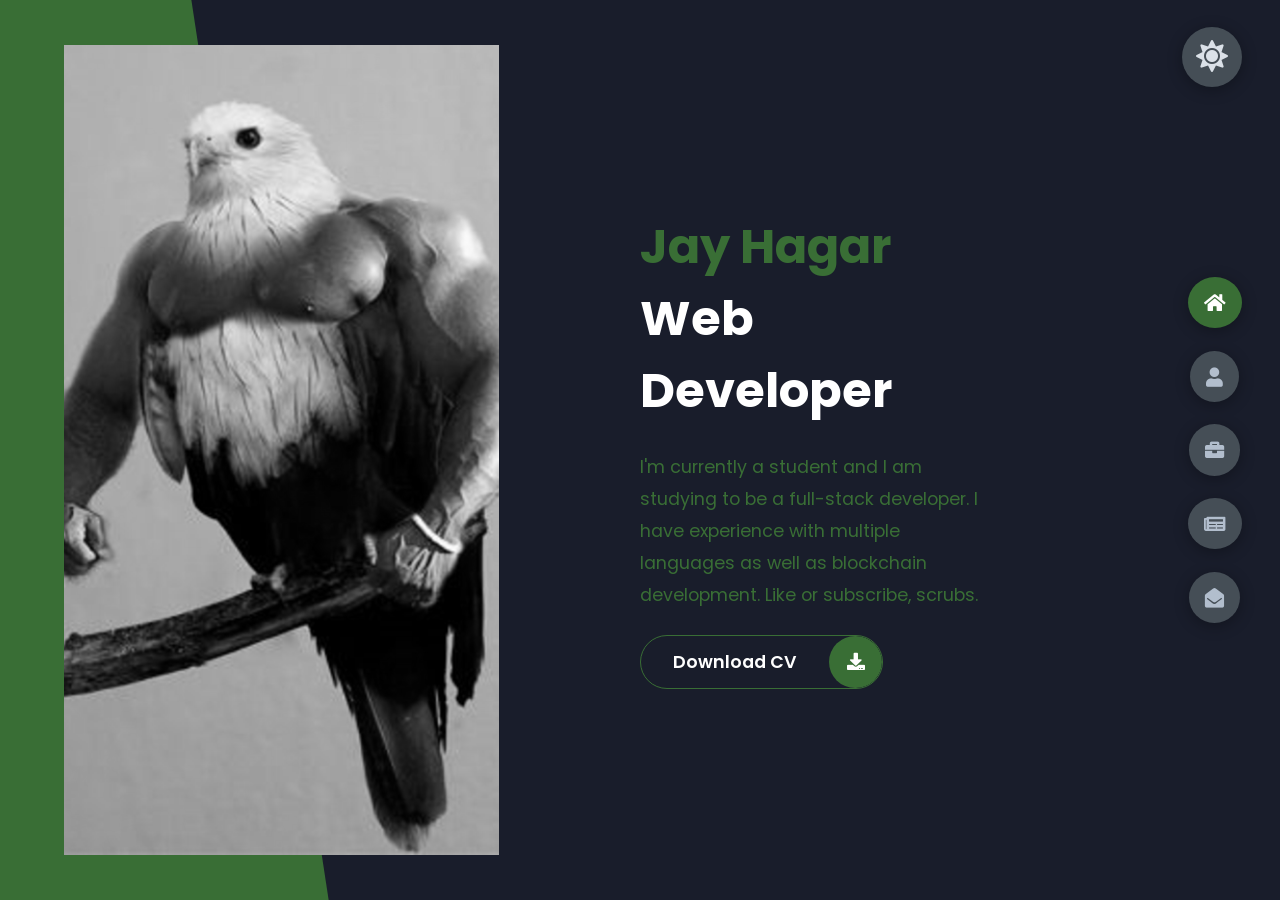
==== index.html @ 5b9f8943 "Initial Portfolio using template from Repository Template is from my Javascript-Portfolio repository" ====
<!DOCTYPE html>
<html lang="en">
<head>
    <meta charset="UTF-8">
    <meta http-equiv="X-UA-Compatible" content="IE=edge">
    <meta name="viewport" content="width=device-width, initial-scale=1.0">
    <link rel="stylesheet" href="styles/styles.css">
    <link rel="preconnect" href="https://fonts.googleapis.com">
    <link rel="preconnect" href="https://fonts.gstatic.com" crossorigin>
    <link href="https://fonts.googleapis.com/css2?family=Poppins:wght@100;200;300;400;500;700;800&display=swap" rel="stylesheet">
    <link rel="stylesheet" href="https://cdnjs.cloudflare.com/ajax/libs/font-awesome/5.15.4/css/all.min.css" integrity="sha512-1ycn6IcaQQ40/MKBW2W4Rhis/DbILU74C1vSrLJxCq57o941Ym01SwNsOMqvEBFlcgUa6xLiPY/NS5R+E6ztJQ==" crossorigin="anonymous" referrerpolicy="no-referrer" />

    <title>Portfolio</title>
</head>
<body class="main-content">
    <header class="section sec1 header active" id="home">
        <div class="header-content">
            <div class="left-header">
                <div class="header-shape"></div>
                <div class="image">
                    <img src="img/muscle_eagle.png" alt="">
                </div>
            </div>
            <div class="right-header">
                <h1 class="name">
                    <span>Jay Hagar</span>
                    </br>Web Developer
                </h1>
                <p>
                    I'm currently a student and I am studying to be a full-stack developer.
                    I have experience with multiple languages as well as blockchain development.
                    Like or subscribe, scrubs.
                </p>
                <div class="btn-con">
                    <a href="" class="main-btn">
                        <span class="btn-text">Download CV</span>
                        <span class="btn-icon"><i class="fas fa-download"></i></span>
                    </a>
                </div>
            </div>
        </div>
    </header>
    <main>
        <section class="section sec2 about" id="about">
            <div class="about-content">
                <div class="main-title">
                    <h2>About <span>me</span><span class="bg-text">my stats</span></h2>
                </div>
                <div class="about-container">
                    <div class="left-about">
                        <h4>Information about me</h4>
                        <p>
                            Lorem ipsum dolor sit amet consectetur adipisicing elit. 
                            Quia id vitae, illo tenetur odio quibusdam vero vel 
                            blanditiis omnis recusandae laboriosam ea voluptatem quod, 
                            labore dicta nihil rerum eligendi nemo.
                        </p>
                        <div class="btn-con">
                            <a href="" class="main-btn">
                                <span class="btn-text">Download CV</span>
                                <span class="btn-icon"><i class="fas fa-download"></i></span>
                            </a>
                        </div>
                    </div>
                    <div class="right-about">
                        <div class="about-item">
                            <div class="about-text">
                                <p class="large-text">10+</p>
                                <p class="small-text">Projects <br /> Completed</p>
                            </div>
                        </div>
                        <div class="about-item">
                            <div class="about-text">
                                <p class="large-text">4</p>
                                <p class="small-text">Proficient <br /> Languages</p>
                            </div>
                        </div>
                        <div class="about-item">
                            <div class="about-text">
                                <p class="large-text">3+</p>
                                <p class="small-text">Years of <br /> programming experience</p>
                            </div>
                        </div>
                    </div>
                </div>
                <div class="about-stats">
                    <h4 class="stat-title">My Skills</h4>
                    <!-- Progress bar object: displays skill progress in percentages -->
                    <div class="progress-bars">
                        <div class="progress-bar">
                            <p class="prog-title">Html5</p>
                            <div class="prog-container">
                                <p class="prog-text">65%</p>
                                <div class="progress">
                                    <span class="html"></span>
                                </div>
                            </div>
                        </div>
                        <div class="progress-bar">
                            <p class="prog-title">Python</p>
                            <div class="prog-container">
                                <p class="prog-text">100%</p>
                                <div class="progress">
                                    <span class="python"></span>
                                </div>
                            </div>
                        </div>
                        <div class="progress-bar">
                            <p class="prog-title">Javascript</p>
                            <div class="prog-container">
                                <p class="prog-text">50%</p>
                                <div class="progress">
                                    <span class="javascript"></span>
                                </div>
                            </div>
                        </div>
                        <div class="progress-bar">
                            <p class="prog-title">C++</p>
                            <div class="prog-container">
                                <p class="prog-text">75%</p>
                                <div class="progress">
                                    <span class="cplusplus"></span>
                                </div>
                            </div>
                        </div>
                    </div>
                </div>
                <!-- Timeline of jobs/education/work/etc -->
                <h4 class="stat-title">Work History</h4>
                <div class="timeline">
                    <div class="timeline-item">
                        <div class="tl-icon">
                            <i class="fas fa-briefcase"></i>
                        </div>
                        <p class="tl-duration">2010 - 2012</p>
                        <h5>Web Developer <span> - Fauxcrosoft</span></h5>
                        <p>
                            Lorem ipsum dolor sit amet, consec tetur adipisicing elit.
                        </p>
                    </div>
                    <div class="timeline-item">
                        <div class="tl-icon">
                            <i class="fas fa-briefcase"></i>
                        </div>
                        <p class="tl-duration">2012 - 2015</p>
                        <h5>Anthropology Degree<span> - University of Arkansas</span></h5>
                        <p>
                            Lorem ipsum dolor sit amet, consec tetur adipisicing elit.
                        </p>
                    </div>
                    <div class="timeline-item">
                        <div class="tl-icon">
                            <i class="fas fa-briefcase"></i>
                        </div>
                        <p class="tl-duration">2015 - 2019</p>
                        <h5>Computer Science Degree <span> - University of North Texas</span></h5>
                        <p>
                            Lorem ipsum dolor sit amet, consec tetur adipisicing elit.
                        </p>
                    </div>
                    <div class="timeline-item">
                        <div class="tl-icon">
                            <i class="fas fa-briefcase"></i>
                        </div>
                        <p class="tl-duration">2019 - present</p>
                        <h5>Web Developer <span> - Freelance</span></h5>
                        <p>
                            Lorem ipsum dolor sit amet, consec tetur adipisicing elit.
                        </p>
                    </div>
                </div>
            </div>
        </section>
        <section class="section sec3 portfolio" id="portfolio">
            <div class="main-title">
                <h2>My <span>Portfolio</span><span class="bg-text">My Work</span></h2>
            </div>
            <p class="portfolio-text">
                Here are the projects I have worked on in various programming languages and frameworks.
            </p>
            <div class="portfolios">
                <div class="portfolio-item">
                    <div class="image">
                        <img src="img/pexels-soumil-kumar.jpg" alt="">
                        <div class="hover-items">
                            <h3>Project Source</h3>
                            <div class="icons">
                                
                                <a class= "icon" href="#" target="_blank">
                                    <i class="fab fa-github"></i>
                                </a>
                            </div>
                        </div>
                    </div>
                </div>
                <div class="portfolio-item">
                    <div class="image">
                        <img src="img/pexels-soumil-kumar.jpg" alt="">
                        <div class="hover-items">
                            <h3>Project Source</h3>
                            <div class="icons">
                                
                                <a class= "icon" href="#" target="_blank">
                                    <i class="fab fa-github"></i>
                                </a>
                            </div>
                        </div>
                    </div>
                </div>
                <div class="portfolio-item">
                    <div class="image">
                        <img src="img/pexels-soumil-kumar.jpg" alt="">
                        <div class="hover-items">
                            <h3>Project Source</h3>
                            <div class="icons">
                                
                                <a class= "icon" href="#" target="_blank">
                                    <i class="fab fa-github"></i>
                                </a>
                            </div>
                        </div>
                    </div>
                </div>
                <div class="portfolio-item">
                    <div class="image">
                        <img src="img/pexels-soumil-kumar.jpg" alt="">
                        <div class="hover-items">
                            <h3>Project Source</h3>
                            <div class="icons">
                                
                                <a class= "icon" href="#" target="_blank">
                                    <i class="fab fa-github"></i>
                                </a>
                            </div>
                        </div>
                    </div>
                </div>
                <div class="portfolio-item">
                    <div class="image">
                        <img src="img/pexels-soumil-kumar.jpg" alt="">
                        <div class="hover-items">
                            <h3>Project Source</h3>
                            <div class="icons">
                                
                                <a class= "icon" href="#" target="_blank">
                                    <i class="fab fa-github"></i>
                                </a>
                            </div>
                        </div>
                    </div>
                </div>
                <div class="portfolio-item">
                    <div class="image">
                        <img src="img/pexels-soumil-kumar.jpg" alt="">
                        <div class="hover-items">
                            <h3>Project Source</h3>
                            <div class="icons">
                                
                                <a class= "icon" href="#" target="_blank">
                                    <i class="fab fa-github"></i>
                                </a>
                            </div>
                        </div>
                    </div>
                </div>
            </div>
        </section>
        <section class="section sec4 blogs" id="blogs">
            <div class="main-title">
                <h2>My <span>Blog Posts</span><span class="bg-text">Blogs</span></h2>
            </div>
            <div class="blog-container">
                <div class="blog">
                    <div class="blog-image">
                        <img src="img/pexels-soumil-kumar.jpg" alt="">
                    </div>
                    <div class="blog-text">
                        <h4>How to create your own website</h4>
                        <p>
                            Lorem ipsum dolor sit amet, consectetur adipisicing elit.
                        </p>
                    </div>
                </div>
                <div class="blog">
                    <div class="blog-image">
                        <img src="img/pexels-soumil-kumar.jpg" alt="">
                    </div>
                    <div class="blog-text">
                        <h4>How to create your own website</h4>
                        <p>
                            Lorem ipsum dolor sit amet, consectetur adipisicing elit.
                        </p>
                    </div>
                </div>
                <div class="blog">
                    <div class="blog-image">
                        <img src="img/pexels-soumil-kumar.jpg" alt="">
                    </div>
                    <div class="blog-text">
                        <h4>How to create your own website</h4>
                        <p>
                            Lorem ipsum dolor sit amet, consectetur adipisicing elit.
                        </p>
                    </div>
                </div>
                <div class="blog">
                    <div class="blog-image">
                        <img src="img/pexels-soumil-kumar.jpg" alt="">
                    </div>
                    <div class="blog-text">
                        <h4>How to create your own website</h4>
                        <p>
                            Lorem ipsum dolor sit amet, consectetur adipisicing elit.
                        </p>
                    </div>
                </div>
                <div class="blog">
                    <div class="blog-image">
                        <img src="img/pexels-soumil-kumar.jpg" alt="">
                    </div>
                    <div class="blog-text">
                        <h4>How to create your own website</h4>
                        <p>
                            Lorem ipsum dolor sit amet, consectetur adipisicing elit.
                        </p>
                    </div>
                </div>
                <div class="blog">
                    <div class="blog-image">
                        <img src="img/pexels-soumil-kumar.jpg" alt="">
                    </div>
                    <div class="blog-text">
                        <h4>How to create your own website</h4>
                        <p>
                            Lorem ipsum dolor sit amet, consectetur adipisicing elit.
                        </p>
                    </div>
                </div>
            </div>
        </section>
        <section class="section sec5 contact" id="contact">
            <div class="main-title">
                <h2>Contact <span>Me</span><span class="bg-text">Information</span></h2>
            </div>
            <div class="contact-container">
                <div class="left-contact">
                    <h4>Contact Me Here</h4>
                    <p>
                        Lorem ipsum dolor sit amet, consectetur adipisicing elit.
                    </p>
                    <div class="contact-info">
                        <div class="contact-item">
                            <div class="icon">
                                <i class="fas fa-map-marker-alt"></i>
                                Location
                            </div>
                            <p>: Denton, Texas </p>
                        </div>
                        <div class="contact-item">
                            <div class="icon">
                                <i class="fas fa-briefcase"></i>
                                <a href="https://www.linkedin.com/in/jeffrey-t-hagar/" target="_blank">Linked-In</a>
                            </div>
                            <p>: <a href="https://www.linkedin.com/in/jeffrey-t-hagar/" target="_blank">Jeffrey Hagar</a></p>
                        </div>
                        <div class="contact-item">
                            <div class="icon">
                                <i class="fas fa-map-marker-alt"></i>
                                Email
                            </div>
                            <p>: Jaythagar@gmail.com </p>
                        </div>
                    </div>
                    <div class="contact-icons">
                        <div class="icon">
                            <a href="https://www.linkedin.com/in/jeffrey-t-hagar/" target="_blank">
                                <i class="fab fa-linkedin"></i>
                            </a>
                        </div>
                        <div class="icon">
                            <!-- target="_blank" creates a new tab after clicking link-->
                            <a href="https://www.github.com/jthagar" target="_blank">
                                <i class="fab fa-github"></i>
                            </a>
                        </div>
                    </div>
                </div>
                <div class="right-contact">
                    <div class="contact-form">
                        <div class="input-control input-secondary">
                            <input type="text" required placeholder="Name">
                            <input type="text" required placeholder="Email">
                        </div>
                        <div class="input-control">
                            <input type="text" required placeholder="Subject">
                        </div>
                        <div class="input-control">
                            <textarea name="text" id="" cols="15" rows="8" placeholder="Message..."></textarea>
                        </div>
                        <div class="submit-btn">
                            <a href="" class="main-btn">
                                <span class="btn-text">Submit</span>
                                <span class="btn-icon"><i class="fas fa-regular fa-envelope"></i></span>
                            </a>
                        </div>
                    </div>
                </div>
            </div>
        </section>  
    </main>

    <div class="controls">
        <div class="control control-1 active-btn" data-id="home">
            <i class="fas fa-home " ></i>
        </div>
        <div class="control control-2" data-id="about">
            <i class="fas fa-user"></i>
        </div>
        <div class="control control-3" data-id="portfolio">
            <i class="fas fa-briefcase"></i>
        </div>
        <div class="control control-4" data-id="blogs">
            <i class="fas fa-newspaper"></i>
        </div>
        <div class="control control-5" data-id="contact">
            <i class="fas fa-envelope-open"></i>
        </div>
    </div>

    <div class="theme-btn-con">
        <div class="theme-btn" data-id="">
            <i class="fas fa-sun" ></i>
        </div>
    </div>

    <script src="app.js"></script>
</body>
</html>
---- styles/styles.css ----
/* This CSS document was created with SASS */
* {
  margin: 0;
  padding: 0;
  -webkit-box-sizing: border-box;
          box-sizing: border-box;
  list-style: none;
}

:root {
  --color-primary: #191d2b;
  --color-secondary: #396e35;
  --color-white: #FFFFFF;
  --color-black: #000;
  --color-grey-0: #f8f8f8;
  --color-grey-1: #dbe1e8;
  --color-grey-2: #b2becd;
  --color-grey-3: #6c7983;
  --color-grey-4: #454e56;
  --color-grey-5: #2a2e35;
  --color-grey-6: #12181b;
  --br-sm-2: 14px;
  --box-shadow-1: 0 3px 15px rgba(0, 0, 0, 0.3);
}

.light-mode {
  --color-primary: #f8f8f8;
  --color-secondary: #703483;
  --color-white: #000;
  --color-black: #FFFFFF;
  --color-grey-6: #f8f8f8;
  --color-grey-5: #dbe1e8;
  --color-grey-4: #b2becd;
  --color-grey-3: #6c7983;
  --color-grey-2: #454e56;
  --color-grey-1: #2a2e35;
  --color-grey-0: #12181b;
  --br-sm-2: 14px;
  --box-shadow-1: 0 3px 15px rgba(0, 0, 0, 0.3);
  --box-shadow-2: 0 3px 15px rgba(0, 0, 0, 0.6);
}

body {
  background-color: var(--color-primary);
  font-family: 'Poppins', sans-serif;
  font-size: 1.1rem;
  color: var(--color-white);
  -webkit-transition: all .4s ease-in-out;
  transition: all .4s ease-in-out;
}

a {
  display: inline-block;
  text-decoration: none;
  color: inherit;
  font-family: inherit;
}

header {
  overflow: hidden;
  top: 0;
  left: 0;
  width: 100%;
  height: 100vh;
  color: var(--color-white);
  /* set controls for screen width <= 600px */
}

@media screen and (max-width: 600px) {
  header {
    height: 90vh;
    max-width: 600px;
  }
}

section {
  min-height: 100vh;
  width: 100%;
  position: absolute;
  left: 0;
  top: 0;
  padding-top: 3rem;
  padding-left: 5rem;
  padding-right: 12rem;
}

.section {
  -webkit-transform: translateY(-100%) scale(0);
          transform: translateY(-100%) scale(0);
  -webkit-transition: all .4s ease-in-out;
  transition: all .4s ease-in-out;
  background-color: var(--color-primary);
}

.sec1 {
  display: none;
  -webkit-transform: translateY(0) scale(1);
          transform: translateY(0) scale(1);
}

.sec2 {
  display: none;
  -webkit-transform: translateY(0) scale(1);
          transform: translateY(0) scale(1);
}

.sec3 {
  display: none;
  -webkit-transform: translateY(0) scale(1);
          transform: translateY(0) scale(1);
}

.sec4 {
  display: none;
  -webkit-transform: translateY(0) scale(1);
          transform: translateY(0) scale(1);
}

.sec5 {
  display: none;
  -webkit-transform: translateY(0) scale(1);
          transform: translateY(0) scale(1);
}

.active {
  display: block;
  -webkit-animation: scaleAnim 1s ease-in-out;
          animation: scaleAnim 1s ease-in-out;
}

@-webkit-keyframes scaleAnim {
  0% {
    -webkit-transform: translateY(-100%) scaleY(0);
            transform: translateY(-100%) scaleY(0);
  }
  100% {
    -webkit-transform: translateY(0) scaleY(1);
            transform: translateY(0) scaleY(1);
  }
}

@keyframes scaleAnim {
  0% {
    -webkit-transform: translateY(-100%) scaleY(0);
            transform: translateY(-100%) scaleY(0);
  }
  100% {
    -webkit-transform: translateY(0) scaleY(1);
            transform: translateY(0) scaleY(1);
  }
}

.controls {
  position: fixed;
  z-index: 10;
  top: 50%;
  right: 3%;
  display: -webkit-box;
  display: -ms-flexbox;
  display: flex;
  -webkit-box-orient: vertical;
  -webkit-box-direction: normal;
      -ms-flex-direction: column;
          flex-direction: column;
  -webkit-box-align: center;
      -ms-flex-align: center;
          align-items: center;
  -webkit-box-pack: center;
      -ms-flex-pack: center;
          justify-content: center;
  -webkit-transform: translateY(-50%);
          transform: translateY(-50%);
}

.controls .active-btn {
  background-color: var(--color-secondary) !important;
  -webkit-transition: all 0.4s ease-in-out;
  transition: all 0.4s ease-in-out;
  -webkit-animation: none;
          animation: none;
}

.controls .active-btn i {
  color: var(--color-white) !important;
}

.controls .control {
  padding: 1rem;
  cursor: pointer;
  background-color: var(--color-grey-4);
  border-radius: 50%;
  display: -webkit-box;
  display: -ms-flexbox;
  display: flex;
  -webkit-box-align: center;
      -ms-flex-align: center;
          align-items: center;
  -webkit-box-pack: center;
      -ms-flex-pack: center;
          justify-content: center;
  margin: .7rem 0;
  -webkit-box-shadow: var(--box-shadow-1);
          box-shadow: var(--box-shadow-1);
  -webkit-animation: none;
          animation: none;
}

.controls .control i {
  font-size: 1.2rem;
  color: var(--color-grey-2);
  pointer-events: none;
}

/* Header Content */
.header-content {
  display: -ms-grid;
  display: grid;
  -ms-grid-columns: (1fr)[2];
      grid-template-columns: repeat(2, 1fr);
  height: 100%;
}

.header-content .left-header {
  display: -webkit-box;
  display: -ms-flexbox;
  display: flex;
  -webkit-box-align: center;
      -ms-flex-align: center;
          align-items: center;
  position: relative;
}

.header-content .left-header .header-shape {
  -webkit-transition: all .4s ease-in-out;
  transition: all .4s ease-in-out;
  width: 65%;
  height: 100%;
  background-color: var(--color-secondary);
  position: absolute;
  left: 0;
  top: 0;
  z-index: -1;
  -webkit-clip-path: polygon(0 0, 46% 0, 79% 100%, 0 100%);
          clip-path: polygon(0 0, 46% 0, 79% 100%, 0 100%);
}

.header-content .left-header .image {
  border-radius: var(--br-sm-2);
  margin-left: 4rem;
  height: 90%;
  width: 68%;
  background-color: var(--color-black);
  -webkit-transition: all .4s ease-in-out;
  transition: all .4s ease-in-out;
}

.header-content .left-header .image img {
  width: 100%;
  height: 100%;
  -o-object-fit: cover;
     object-fit: cover;
  -webkit-transition: all .4s ease-in-out;
  transition: all .4s ease-in-out;
  -webkit-filter: grayscale(100%);
          filter: grayscale(100%);
}

.header-content .left-header .image img:hover {
  -webkit-filter: grayscale(0);
          filter: grayscale(0);
}

.header-content .right-header {
  display: -webkit-box;
  display: -ms-flexbox;
  display: flex;
  -webkit-box-orient: vertical;
  -webkit-box-direction: normal;
      -ms-flex-direction: column;
          flex-direction: column;
  -webkit-box-pack: center;
      -ms-flex-pack: center;
          justify-content: center;
  padding-right: 18rem;
}

.header-content .right-header h1 {
  font-size: 3rem;
}

.header-content .right-header h1 span {
  color: var(--color-secondary);
}

.header-content .right-header p {
  margin: 1.5rem 0;
  line-height: 2rem;
  color: var(--color-secondary);
}

/* About Section Components*/
.about-container {
  display: -ms-grid;
  display: grid;
  -ms-grid-columns: (1fr)[2];
      grid-template-columns: repeat(2, 1fr);
  padding-top: 3.5rem;
  padding-bottom: 5rem;
}

.about-container .right-about {
  display: -ms-grid;
  display: grid;
  -ms-grid-columns: (1fr)[2];
      grid-template-columns: repeat(2, 1fr);
  grid-gap: 2rem;
}

.about-container .right-about .about-item {
  border: 1px solid var(--color-grey-5);
  border-radius: 5px;
  -webkit-transition: all 0.4s ease-in-out;
  transition: all 0.4s ease-in-out;
  -webkit-box-shadow: 1px 2px 15px rgba(0, 0, 0, 0.1);
          box-shadow: 1px 2px 15px rgba(0, 0, 0, 0.1);
}

.about-container .right-about .about-item:hover {
  cursor: default;
  -webkit-transform: translateY(-5px);
          transform: translateY(-5px);
  border: 1px solid var(--color-secondary-grey);
  -webkit-box-shadow: 1px 4px 15px rgba(0, 0, 0, 0.32);
          box-shadow: 1px 4px 15px rgba(0, 0, 0, 0.32);
}

.about-container .right-about .about-item .about-text {
  padding: 1.5rem;
  display: -webkit-box;
  display: -ms-flexbox;
  display: flex;
  -webkit-box-orient: vertical;
  -webkit-box-direction: normal;
      -ms-flex-direction: column;
          flex-direction: column;
}

.about-container .right-about .about-item .about-text .large-text {
  font-size: 3rem;
  font-weight: 700;
  color: var(--color-secondary);
}

.about-container .right-about .about-item .about-text .small-text {
  padding-left: 3rem;
  position: relative;
  text-transform: uppercase;
  font-size: 1.2rem;
  color: var(--color-grey-1);
  letter-spacing: 2px;
}

.about-container .right-about .about-item .about-text .small-text::before {
  content: '';
  position: absolute;
  left: 0;
  top: 15px;
  width: 2rem;
  height: 2px;
  background-color: var(--color-grey-5);
}

.about-container .left-about {
  padding-right: 5rem;
}

.about-container .left-about p {
  line-height: 2rem;
  padding: 1rem;
  color: var(--color-grey-1);
}

.about-container .left-about h4 {
  font-size: 2rem;
  text-transform: uppercase;
}

.about-stats {
  padding-bottom: 4rem;
}

.about-stats .progress-bars {
  display: -ms-grid;
  display: grid;
  -ms-grid-columns: (1fr)[2];
      grid-template-columns: repeat(2, 1fr);
  grid-gap: 2rem;
}

.about-stats .progress-bars .progress-bar {
  display: -webkit-box;
  display: -ms-flexbox;
  display: flex;
  -webkit-box-orient: vertical;
  -webkit-box-direction: normal;
      -ms-flex-direction: column;
          flex-direction: column;
}

.about-stats .progress-bars .progress-bar .prog-title {
  text-transform: uppercase;
  font-weight: 500;
}

.about-stats .progress-bars .progress-bar .prog-container {
  display: -webkit-box;
  display: -ms-flexbox;
  display: flex;
  -webkit-box-align: center;
      -ms-flex-align: center;
          align-items: center;
}

.about-stats .progress-bars .progress-bar .prog-container .prog-text {
  color: var(--color-grey-2);
}

.about-stats .progress-bars .progress-bar .prog-container .progress {
  width: 100%;
  height: .45rem;
  background-color: var(--color-grey-4);
  margin-left: 1rem;
  position: relative;
}

.about-stats .progress-bars .progress-bar .prog-container .progress span {
  position: absolute;
  top: 0;
  left: 0;
  height: 100%;
  background-color: var(--color-secondary);
  -webkit-transition: all .4s ease-in-out;
  transition: all .4s ease-in-out;
}

.about-stats .progress-bars .progress-bar .prog-container .progress .html {
  width: 65%;
}

.about-stats .progress-bars .progress-bar .prog-container .progress .python {
  width: 100%;
}

.about-stats .progress-bars .progress-bar .prog-container .progress .javascript {
  width: 50%;
}

.about-stats .progress-bars .progress-bar .prog-container .progress .cplusplus {
  width: 75%;
}

.about-stats .progress-bars .progress-bar .prog-container .progress .react {
  width: 40%;
}

.about-stats .progress-bars .progress-bar .prog-container .progress .nodejs {
  width: 50%;
}

.about-stats .progress-bars .progress-bar .prog-container .progress .css {
  width: 40%;
}

.about-stats .progress-bars .progress-bar .prog-container .progress .docker {
  width: 10%;
}

.stat-title {
  text-transform: uppercase;
  font-size: 1.4rem;
  text-align: center;
  padding: 3.5rem 0;
  position: relative;
}

.stat-title::before {
  content: '';
  position: absolute;
  left: 50%;
  top: 0;
  width: 40%;
  height: 1px;
  background-color: var(--color-grey-5);
  -webkit-transform: translateX(-50%);
          transform: translateX(-50%);
}

.timeline {
  display: -ms-grid;
  display: grid;
  -ms-grid-columns: (1fr)[2];
      grid-template-columns: repeat(2, 1fr);
  grid-gap: 2rem;
  padding-bottom: 3rem;
}

.timeline .timeline-item {
  position: relative;
  padding-left: 3rem;
  border-left: 1px solid var(--color-grey-5);
}

.timeline .timeline-item .tl-icon {
  position: absolute;
  left: -27px;
  top: 0;
  background-color: var(--color-secondary);
  width: 50px;
  height: 50px;
  border-radius: 50%;
  display: -webkit-box;
  display: -ms-flexbox;
  display: flex;
  -webkit-box-align: center;
      -ms-flex-align: center;
          align-items: center;
  -webkit-box-pack: center;
      -ms-flex-pack: center;
          justify-content: center;
}

.timeline .timeline-item .tl-icon i {
  font-size: 1.5rem;
}

.timeline .timeline-item .tl-duration {
  padding: .2rem .6rem;
  background-color: var(--color-grey-5);
  display: inline-block;
  border-radius: 15px;
  font-size: .8rem;
  text-transform: uppercase;
  font-weight: 500;
}

.timeline .timeline-item h5 {
  padding: 1rem 0;
  text-transform: uppercase;
  font-size: 1.3rem;
  font-weight: 600;
}

.timeline .timeline-item h5 span {
  color: var(--color-grey-2);
  font-weight: 500;
  font-size: 1.2rem;
}

.timeline .timeline-item p {
  color: var(--color-grey-2);
}

.portfolio-text {
  padding: 2rem 0;
  text-align: center;
}

.portfolios {
  display: -ms-grid;
  display: grid;
  -ms-grid-columns: (1fr)[3];
      grid-template-columns: repeat(3, 1fr);
  grid-gap: 2rem;
  margin-top: 3rem;
}

.portfolios .portfolio-item {
  position: relative;
}

.portfolios .portfolio-item img {
  width: calc(50px + 80%);
  min-width: 200px;
  height: 255px;
  -o-object-fit: cover;
     object-fit: cover;
  border-radius: 15px;
}

.portfolios .portfolio-item .hover-items {
  width: calc(50px + 80%);
  min-width: 200px;
  height: 100%;
  background-color: var(--color-secondary);
  position: absolute;
  left: 0;
  top: 0;
  border-radius: 15px;
  display: -webkit-box;
  display: -ms-flexbox;
  display: flex;
  -webkit-box-align: center;
      -ms-flex-align: center;
          align-items: center;
  -webkit-box-pack: center;
      -ms-flex-pack: center;
          justify-content: center;
  -webkit-box-orient: vertical;
  -webkit-box-direction: normal;
      -ms-flex-direction: column;
          flex-direction: column;
  /*// opacity and hover settings //*/
  opacity: 0;
  -webkit-transform: scale(0);
          transform: scale(0);
  -webkit-transition: all .4s ease-in-out;
  transition: all .4s ease-in-out;
  /*//////////////////////////////*/
}

.portfolios .portfolio-item .hover-items h3 {
  font-size: 1.5rem;
  color: var(--color-white);
  margin-bottom: 1.5rem;
}

.portfolios .portfolio-item .hover-items .icons {
  -webkit-box-align: center;
      -ms-flex-align: center;
          align-items: center;
  -webkit-box-pack: center;
      -ms-flex-pack: center;
          justify-content: center;
  display: -webkit-box;
  display: -ms-flexbox;
  display: flex;
}

.portfolios .portfolio-item .hover-items .icons .icon {
  background-color: var(--color-primary);
  border-radius: 50%;
  width: 50px;
  height: 50px;
  display: -webkit-box;
  display: -ms-flexbox;
  display: flex;
  -webkit-box-align: center;
      -ms-flex-align: center;
          align-items: center;
  -webkit-box-pack: center;
      -ms-flex-pack: center;
          justify-content: center;
  margin: 0 1rem;
  cursor: pointer;
  -webkit-transition: all .4s ease-in-out;
  transition: all .4s ease-in-out;
}

.portfolios .portfolio-item .hover-items .icons .icon i {
  font-size: 1.5rem;
  color: var(--color-white);
  margin: 0 1rem;
}

.portfolios .portfolio-item .hover-items .icons:hover .icon {
  background-color: var(--color-white);
  -webkit-transition: all .4s ease-in-out;
  transition: all .4s ease-in-out;
}

.portfolio-item:hover .hover-items {
  opacity: 1;
  -webkit-transform: scale(1);
          transform: scale(1);
}

/* Blog Section */
.blog-container {
  display: -ms-grid;
  display: grid;
  -ms-grid-columns: (1fr)[3];
      grid-template-columns: repeat(3, 1fr);
  grid-gap: 2rem;
  margin-top: 3rem;
}

.blog-container .blog {
  position: relative;
  background-color: var(--color-grey-5);
  width: calc(50px + 80%);
  border-radius: 5px;
  border-bottom-right-radius: 2px;
  border-bottom-left-radius: 2px;
  -webkit-box-shadow: 1px 1px 20px rgba(0, 0, 0, 0.1);
          box-shadow: 1px 1px 20px rgba(0, 0, 0, 0.1);
  -webkit-transition: all .4s ease-in-out;
  transition: all .4s ease-in-out;
}

.blog-container .blog .blog-image {
  position: relative;
}

.blog-container .blog .blog-image img {
  -webkit-filter: grayscale(100%);
          filter: grayscale(100%);
  width: 100%;
  height: 255px;
  -o-object-fit: cover;
     object-fit: cover;
  border-top-right-radius: 5px;
  border-top-left-radius: 5px;
}

.blog-container .blog .blog-text {
  margin-top: -15px;
  padding: 1.1rem;
}

.blog-container .blog .blog-text h4 {
  font-size: 1.1rem;
  font-weight: 600;
  margin-bottom: .5rem;
  text-transform: uppercase;
  margin-bottom: 1rem;
  -ms-flex-item-align: center;
      -ms-grid-row-align: center;
      align-self: center;
}

.blog-container .blog .blog-text p {
  color: var(--color-grey-2);
  font-size: 1rem;
  line-height: 1.3rem;
  padding-bottom: 1rem;
}

.blog-container .blog:hover {
  -webkit-box-shadow: 1px 1px 20px rgba(0, 0, 0, 0.3);
          box-shadow: 1px 1px 20px rgba(0, 0, 0, 0.3);
  -webkit-transform: translateY(-5px);
          transform: translateY(-5px);
  -webkit-transition: all .4s ease-in-out;
  transition: all .4s ease-in-out;
  height: 255px;
}

.blog-container .blog:hover img {
  -webkit-filter: grayscale(0%);
          filter: grayscale(0%);
  -webkit-transform: scale(1.1);
          transform: scale(1.1);
  -webkit-box-shadow: 1px 4px 20px rgba(0, 0, 0, 0.8);
          box-shadow: 1px 4px 20px rgba(0, 0, 0, 0.8);
  -webkit-transition: all .4s ease-in-out;
  transition: all .4s ease-in-out;
}

.blog-container .blog:hover .blog-text {
  -webkit-transition: all .4s ease-in-out;
  transition: all .4s ease-in-out;
  opacity: 0;
  /* for multiple effects, use a singular
                   transform parameter with stacked variables */
  -webkit-transform: translateY(-3rem) scaleY(0.5);
          transform: translateY(-3rem) scaleY(0.5);
  /* makes an effect that hides the text
                   upwards when the image is hovered over */
}

/* Contact-Section */
.contact-container {
  display: -webkit-box;
  display: -ms-flexbox;
  display: flex;
  padding-top: 3.5rem;
  -webkit-box-align: center;
      -ms-flex-align: center;
          align-items: center;
  -webkit-box-pack: center;
      -ms-flex-pack: center;
          justify-content: center;
  padding: 2rem;
}

.contact-container .left-contact {
  display: -webkit-box;
  display: -ms-flexbox;
  display: flex;
  -webkit-box-orient: vertical;
  -webkit-box-direction: normal;
      -ms-flex-direction: column;
          flex-direction: column;
  -webkit-box-flex: 2;
      -ms-flex: 2;
          flex: 2;
  -webkit-box-pack: start;
      -ms-flex-pack: start;
          justify-content: flex-start;
}

.contact-container .left-contact h4 {
  font-size: 2rem;
  font-weight: 500;
  text-transform: uppercase;
  margin-top: 1rem;
}

.contact-container .left-contact p {
  color: var(--color-grey-2);
  margin: 1rem 0;
  line-height: 2rem;
  padding: 0 2rem;
}

.contact-container .left-contact .contact-info {
  margin-bottom: .7rem;
}

.contact-container .left-contact .contact-info .contact-item {
  display: -webkit-box;
  display: -ms-flexbox;
  display: flex;
  -webkit-box-align: center;
      -ms-flex-align: center;
          align-items: center;
  -webkit-box-pack: justify;
      -ms-flex-pack: justify;
          justify-content: space-between;
  line-height: 2rem;
}

.contact-container .left-contact .contact-info .contact-item .icon {
  display: -ms-grid;
  display: grid;
  -ms-grid-columns: 40px 1fr;
      grid-template-columns: 40px 1fr;
  margin-right: .5rem;
}

.contact-container .left-contact .contact-info .contact-item .icon i {
  display: -webkit-box;
  display: -ms-flexbox;
  display: flex;
  -webkit-box-align: center;
      -ms-flex-align: center;
          align-items: center;
  font-size: 1.4rem;
}

.contact-container .left-contact .contact-info .contact-item p {
  white-space: nowrap;
  margin: .3rem 0 !important;
  padding: 0 !important;
}

.contact-container .left-contact .contact-icons {
  display: -webkit-box;
  display: -ms-flexbox;
  display: flex;
  margin-top: 1rem;
  -webkit-box-orient: horizontal;
  -webkit-box-direction: normal;
      -ms-flex-direction: row;
          flex-direction: row;
  height: 50px;
  width: 100%;
}

.contact-container .left-contact .contact-icons .icon a {
  display: -webkit-box;
  display: -ms-flexbox;
  display: flex;
  -webkit-box-align: center;
      -ms-flex-align: center;
          align-items: center;
  color: var(--color-white);
  background-color: var(--color-grey-5);
  cursor: pointer;
  -webkit-box-pack: center;
      -ms-flex-pack: center;
          justify-content: center;
  width: 50px;
  height: 50px;
  border-radius: 50%;
  -webkit-transition: all .4s ease-in-out;
  transition: all .4s ease-in-out;
  margin-top: 0;
  margin-right: .4rem;
}

.contact-container .left-contact .contact-icons .icon a i {
  -ms-flex-item-align: center;
      -ms-grid-row-align: center;
      align-self: center;
  font-size: 1.5rem;
}

.contact-container .left-contact .contact-icons .icon a:hover {
  background-color: var(--color-secondary);
  -webkit-transition: all .4s ease-in-out;
  transition: all .4s ease-in-out;
}

.contact-container .right-contact {
  -webkit-box-flex: 3;
      -ms-flex: 3;
          flex: 3;
  margin-left: 3rem;
}

.contact-container .right-contact .contact-form .input-control {
  margin: 1rem 0;
}

.contact-container .right-contact .contact-form .input-control input,
.contact-container .right-contact .contact-form .input-control textarea {
  border-radius: 18px;
  font-weight: inherit;
  font-size: inherit;
  font-family: inherit;
  padding: .8rem 1.1rem;
  outline: none;
  border: none;
  width: 100%;
  background-color: #ebebeb;
  resize: none;
}

.contact-container .right-contact .contact-form .input-secondary {
  /* creates space and allows for rows/children
                    in a display-flex container */
  display: -webkit-box;
  display: -ms-flexbox;
  display: flex;
}

.contact-container .right-contact .contact-form .input-secondary :last-child {
  margin-left: 1.5rem;
}

.contact-container .right-contact .contact-form .submit-btn {
  display: -webkit-box;
  display: -ms-flexbox;
  display: flex;
  -webkit-box-pack: start;
      -ms-flex-pack: start;
          justify-content: flex-start;
}

/* Independent Components */
.btn-con {
  display: -webkit-box;
  display: -ms-flexbox;
  display: flex;
  -ms-flex-item-align: start;
      align-self: flex-start;
}

.theme-btn-con {
  top: 3%;
  right: 3%;
  width: 60px;
  height: 60px;
  padding: 1rem;
  border-radius: 50%;
  position: fixed;
  cursor: pointer;
  display: -webkit-box;
  display: -ms-flexbox;
  display: flex;
  -webkit-box-align: center;
      -ms-flex-align: center;
          align-items: center;
  -webkit-box-pack: center;
      -ms-flex-pack: center;
          justify-content: center;
  background-color: var(--color-grey-4);
  -webkit-box-shadow: 0 3px 15px rgba(0, 0, 0, 0.3);
          box-shadow: 0 3px 15px rgba(0, 0, 0, 0.3);
  content: '';
}

.theme-btn-con .theme-btn i {
  font-size: 2rem;
  color: var(--color-grey-1);
}

.theme-btn-con:hover {
  content: '';
  background-color: var(--color-grey-1);
  -webkit-transition: all .4s ease-in-out;
  transition: all .4s ease-in-out;
}

.theme-btn-con:hover i {
  color: var(--color-grey-5);
}

.theme-btn-con:active {
  content: '';
  -webkit-transition: all .3s ease-in-out;
  transition: all .3s ease-in-out;
  -webkit-transform: translateY(-5px);
          transform: translateY(-5px);
}

/* button parameters controlling CV button*/
.main-btn {
  border-radius: 30px;
  color: inherit;
  font-weight: 600;
  position: relative;
  border: 1px solid var(--color-secondary);
  display: -webkit-box;
  display: -ms-flexbox;
  display: flex;
  -ms-flex-item-align: start;
      align-self: flex-start;
  -webkit-box-align: center;
      -ms-flex-align: center;
          align-items: center;
  overflow: hidden;
  padding: -.1rem;
}

.main-btn .btn-text {
  padding: 0 2rem;
}

.main-btn .btn-icon {
  background-color: var(--color-secondary);
  display: -webkit-box;
  display: -ms-flexbox;
  display: flex;
  -webkit-box-align: center;
      -ms-flex-align: center;
          align-items: center;
  -webkit-box-pack: center;
      -ms-flex-pack: center;
          justify-content: center;
  border-radius: 50%;
  padding: 1.1rem;
}

.main-btn::before {
  content: '';
  position: absolute;
  top: 0;
  -webkit-transform: translateX(100%);
          transform: translateX(100%);
  -webkit-transition: all .7s ease-in-out;
  transition: all .7s ease-in-out;
  z-index: -1;
}

.main-btn:hover::before {
  width: 100%;
  height: 100%;
  background-color: var(--color-secondary);
  -webkit-transform: translateX(0);
          transform: translateX(0);
}

.main-title {
  text-align: center;
}

.main-title h2 {
  position: relative;
  text-transform: uppercase;
  font-size: 4rem;
  font-weight: 700;
}

.main-title h2 span {
  color: var(--color-secondary);
}

.main-title h2 .bg-text {
  position: absolute;
  top: 50%;
  left: 50%;
  color: var(--color-grey-5);
  -webkit-transition: all .4s ease-in-out;
  transition: all .4s ease-in-out;
  z-index: -1;
  -webkit-transform: translate(-50%, -50%);
          transform: translate(-50%, -50%);
  font-weight: 800;
  font-size: 5.8rem;
}

/* This file handles media queries for the website */
@media screen and (max-width: 620px) {
  /* HEADER SECTION */
  header {
    padding: 0;
  }
  header .right-header {
    padding: 0 !important;
  }
  .header-content {
    -ms-grid-columns: 1fr;
        grid-template-columns: 1fr;
    padding-bottom: 6rem;
  }
  .header-content .left-header .header-shape {
    display: none;
  }
  .header-content .left-header .image {
    margin: 0 auto;
    width: 90%;
  }
  .header-content .right-header {
    -ms-grid-row: 1;
    grid-row: 1;
    width: 90%;
    margin: 0 auto;
  }
  .header-content .right-header .name {
    font-size: 2.5rem !important;
  }
  .section {
    padding: 3rem;
    padding-left: 1rem;
  }
  /* ABOUT SECTION */
  .about-container .right-about {
    -ms-grid-columns: 1fr;
        grid-template-columns: 1fr;
  }
  .timeline {
    -ms-grid-columns: (1fr)[1];
        grid-template-columns: repeat(1, 1fr);
    margin: 0 2rem;
  }
  /* PORTFOLIO SECTION */
  .portfolios {
    -ms-grid-columns: 1fr !important;
        grid-template-columns: 1fr !important;
  }
  .portfolios .portfolio-item img {
    min-width: 100px !important;
  }
  /* BUTTONS AND CONTROLS */
  .theme-btn-con {
    width: 50px;
    height: 50px;
  }
  .theme-btn-con .theme-btn {
    width: 50px;
    height: 50px;
    padding-top: 9px;
  }
  .controls {
    top: auto;
    bottom: 0;
    -webkit-box-orient: horizontal;
    -webkit-box-direction: normal;
        -ms-flex-direction: row;
            flex-direction: row;
    -webkit-box-pack: center;
        -ms-flex-pack: center;
            justify-content: center;
    left: 50%;
    -webkit-transform: translateX(-50%);
            transform: translateX(-50%);
    width: 100%;
  }
  .controls .control {
    margin: 1rem 1.3rem;
    -webkit-box-shadow: 0 3px 15px rgba(0, 0, 0, 0.6);
            box-shadow: 0 3px 15px rgba(0, 0, 0, 0.6);
  }
}

@media screen and (max-width: 1000px) {
  /* ABOUT SECTION */
  .about-container {
    -ms-grid-columns: 1fr;
        grid-template-columns: 1fr;
  }
  .about-container .right-about {
    padding-top: 2.5rem;
    width: 90%;
  }
  .about-container .left-about {
    padding-right: 0;
    -ms-grid-row: 1;
    grid-row: 1;
    -ms-grid-column: 1;
    grid-column: 1;
    width: 100%;
    margin: 0 auto;
    padding: 0;
  }
  .about-container .left-about p {
    padding-left: 0;
  }
  /* PORTFOLIO SECTION */
  .portfolios {
    -ms-grid-columns: (1fr)[2];
        grid-template-columns: repeat(2, 1fr);
  }
  /* BLOG SECTION */
  .blog-container {
    -ms-grid-columns: (1fr)[2];
        grid-template-columns: repeat(2, 1fr);
  }
  /* CONTACT SECTION */
  .contact-container {
    -webkit-box-orient: vertical;
    -webkit-box-direction: normal;
        -ms-flex-direction: column;
            flex-direction: column;
  }
  .contact-container .right-contact {
    padding: 2rem 2rem 4rem 0;
    margin-left: 0 !important;
  }
  .contact-container .right-contact .contact-form {
    -webkit-box-shadow: 0 3px 15px rgba(0, 0, 0, 0.3);
            box-shadow: 0 3px 15px rgba(0, 0, 0, 0.3);
    border-radius: 15px;
    padding: 2rem 4rem;
    width: 120%;
  }
}
/*# sourceMappingURL=styles.css.map */
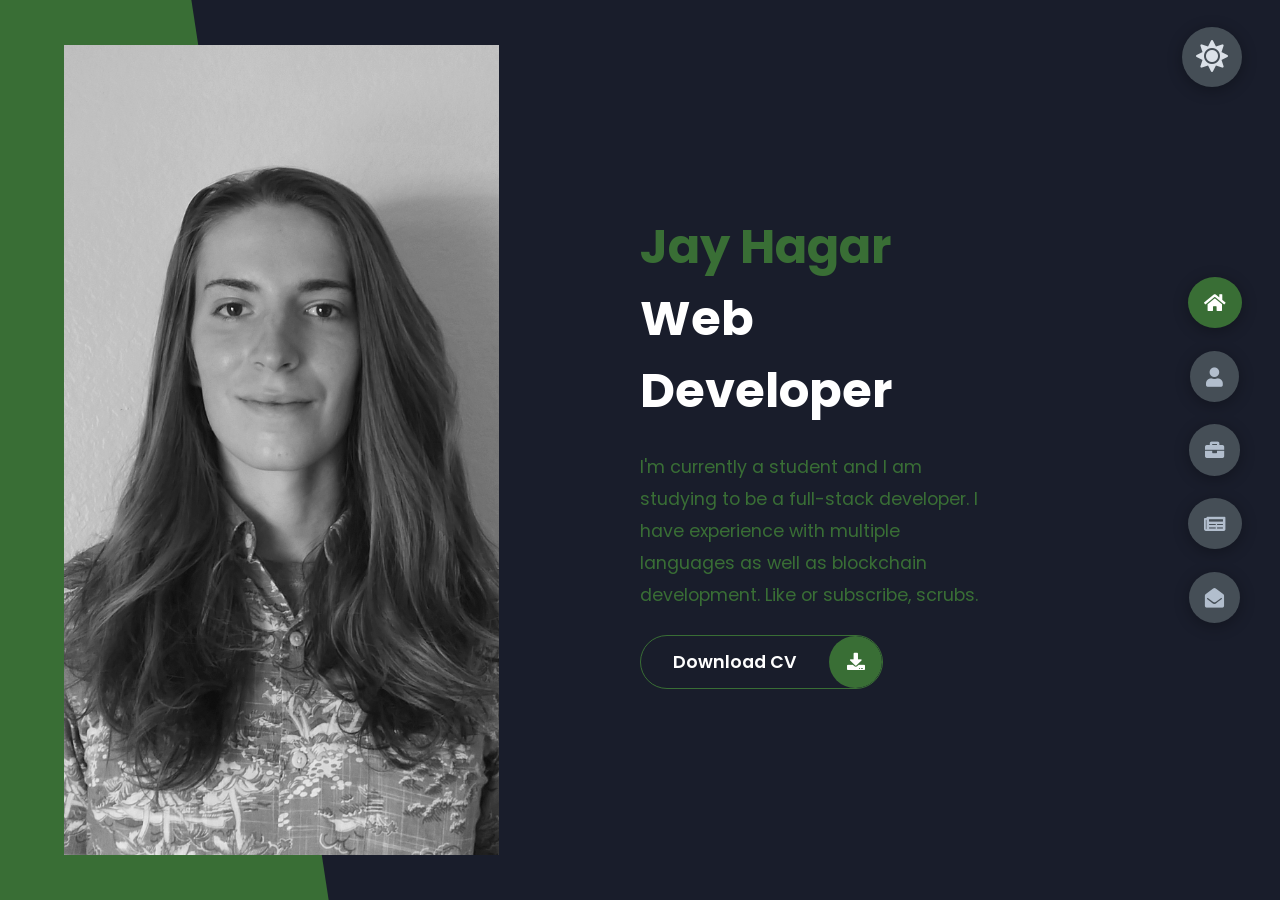
==== commit 667424d3: "Profile image update" ====
--- a/index.html
+++ b/index.html
@@ -18,7 +18,7 @@
             <div class="left-header">
                 <div class="header-shape"></div>
                 <div class="image">
-                    <img src="img/muscle_eagle.png" alt="">
+                    <img src="img/mugshot.jpg" alt="">
                 </div>
             </div>
             <div class="right-header">
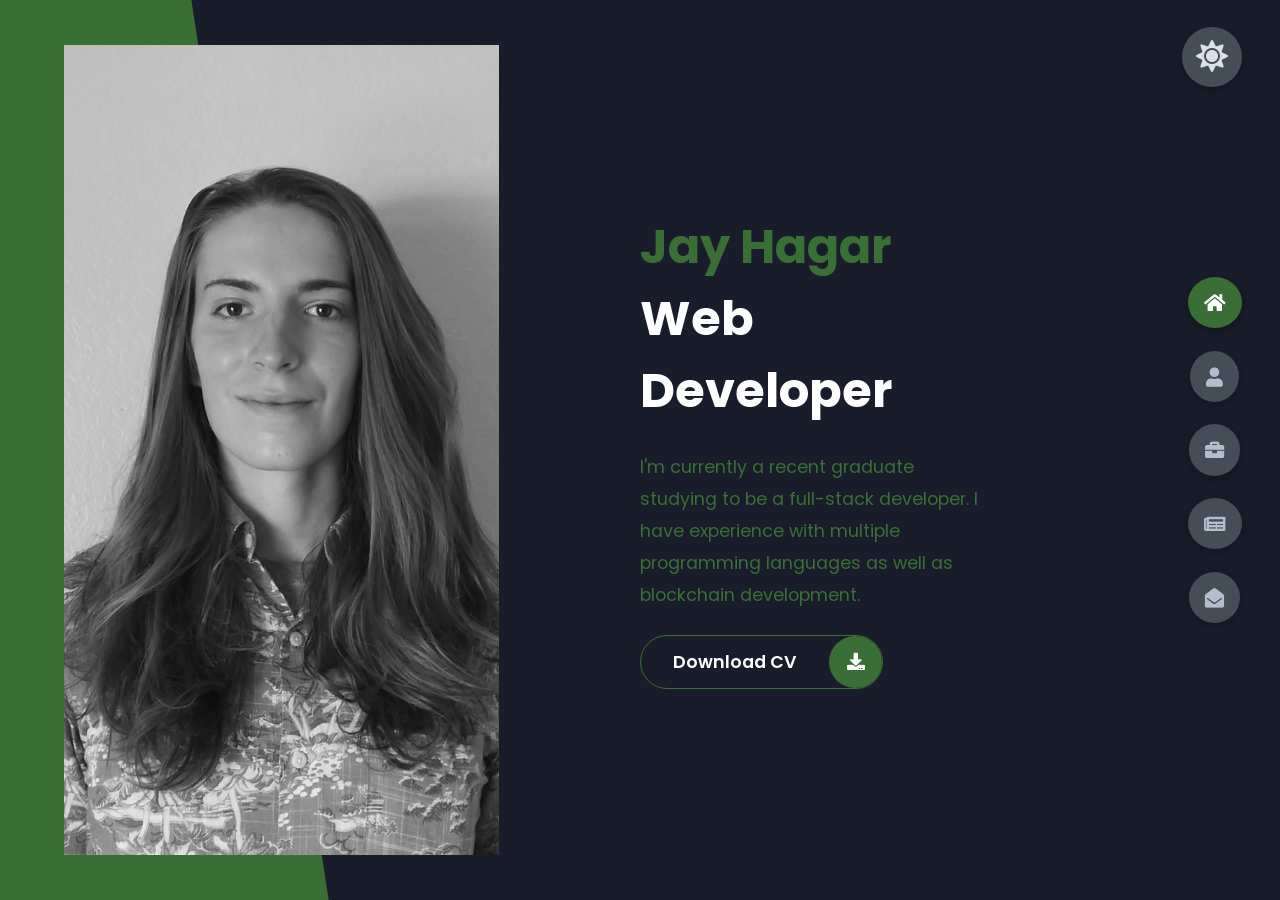
==== commit 0fe69dd0: "Edit information for real-time use add more detailed descriptions so that portfolio is more filled o" ====
--- a/index.html
+++ b/index.html
@@ -27,9 +27,8 @@
                     </br>Web Developer
                 </h1>
                 <p>
-                    I'm currently a student and I am studying to be a full-stack developer.
-                    I have experience with multiple languages as well as blockchain development.
-                    Like or subscribe, scrubs.
+                    I'm currently a recent graduate studying to be a full-stack developer.
+                    I have experience with multiple programming languages as well as blockchain development.
                 </p>
                 <div class="btn-con">
                     <a href="" class="main-btn">
@@ -50,10 +49,8 @@
                     <div class="left-about">
                         <h4>Information about me</h4>
                         <p>
-                            Lorem ipsum dolor sit amet consectetur adipisicing elit. 
-                            Quia id vitae, illo tenetur odio quibusdam vero vel 
-                            blanditiis omnis recusandae laboriosam ea voluptatem quod, 
-                            labore dicta nihil rerum eligendi nemo.
+                            I am graduate of the University of North Texas with a degree in Computer Science. 
+                            My current focuses are to gain knowledge and experience in Frontend, Backend, and Fullstack development.
                         </p>
                         <div class="btn-con">
                             <a href="" class="main-btn">
@@ -65,7 +62,7 @@
                     <div class="right-about">
                         <div class="about-item">
                             <div class="about-text">
-                                <p class="large-text">10+</p>
+                                <p class="large-text">4+</p>
                                 <p class="small-text">Projects <br /> Completed</p>
                             </div>
                         </div>
@@ -118,6 +115,33 @@
                             <p class="prog-title">C++</p>
                             <div class="prog-container">
                                 <p class="prog-text">75%</p>
+                                <div class="progress">
+                                    <span class="cplusplus"></span>
+                                </div>
+                            </div>
+                        </div>
+                        <div class="progress-bar">
+                            <p class="prog-title">React</p>
+                            <div class="prog-container">
+                                <p class="prog-text">75%</p>
+                                <div class="progress">
+                                    <span class="cplusplus"></span>
+                                </div>
+                            </div>
+                        </div>
+                        <div class="progress-bar">
+                            <p class="prog-title">AWS</p>
+                            <div class="prog-container">
+                                <p class="prog-text">75%</p>
+                                <div class="progress">
+                                    <span class="cplusplus"></span>
+                                </div>
+                            </div>
+                        </div>
+                        <div class="progress-bar">
+                            <p class="prog-title">Go</p>
+                            <div class="prog-container">
+                                <p class="prog-text">10%</p>
                                 <div class="progress">
                                     <span class="cplusplus"></span>
                                 </div>
@@ -132,8 +156,8 @@
                         <div class="tl-icon">
                             <i class="fas fa-briefcase"></i>
                         </div>
-                        <p class="tl-duration">2010 - 2012</p>
-                        <h5>Web Developer <span> - Fauxcrosoft</span></h5>
+                        <p class="tl-duration">2014 - 2018</p>
+                        <h5>Anthropology Degree<span> - University of Arkansas</span></h5>
                         <p>
                             Lorem ipsum dolor sit amet, consec tetur adipisicing elit.
                         </p>
@@ -142,8 +166,8 @@
                         <div class="tl-icon">
                             <i class="fas fa-briefcase"></i>
                         </div>
-                        <p class="tl-duration">2012 - 2015</p>
-                        <h5>Anthropology Degree<span> - University of Arkansas</span></h5>
+                        <p class="tl-duration">2019 - 2022</p>
+                        <h5>Computer Science Degree <span> - University of North Texas</span></h5>
                         <p>
                             Lorem ipsum dolor sit amet, consec tetur adipisicing elit.
                         </p>
@@ -152,17 +176,7 @@
                         <div class="tl-icon">
                             <i class="fas fa-briefcase"></i>
                         </div>
-                        <p class="tl-duration">2015 - 2019</p>
-                        <h5>Computer Science Degree <span> - University of North Texas</span></h5>
-                        <p>
-                            Lorem ipsum dolor sit amet, consec tetur adipisicing elit.
-                        </p>
-                    </div>
-                    <div class="timeline-item">
-                        <div class="tl-icon">
-                            <i class="fas fa-briefcase"></i>
-                        </div>
-                        <p class="tl-duration">2019 - present</p>
+                        <p class="tl-duration">2022 - present</p>
                         <h5>Web Developer <span> - Freelance</span></h5>
                         <p>
                             Lorem ipsum dolor sit amet, consec tetur adipisicing elit.
@@ -344,9 +358,9 @@
             </div>
             <div class="contact-container">
                 <div class="left-contact">
-                    <h4>Contact Me Here</h4>
+                    <h4></h4>
                     <p>
-                        Lorem ipsum dolor sit amet, consectetur adipisicing elit.
+                        I am available Monday-Friday 12-6pm. I will return any messages within 2 business days.
                     </p>
                     <div class="contact-info">
                         <div class="contact-item">
